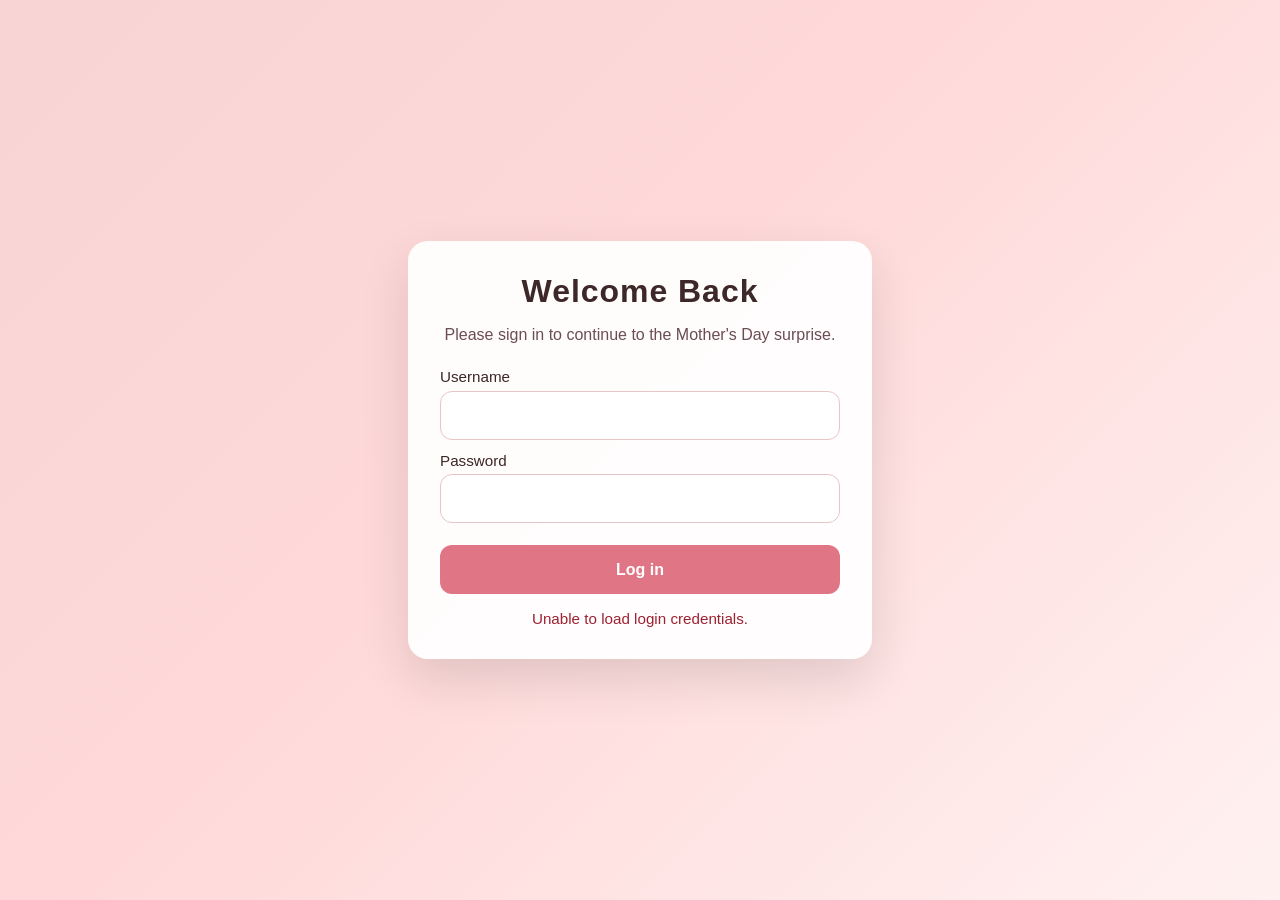
==== home.html @ 360e0157 "Commit 4" ====
<!DOCTYPE html>
<html lang="en">

<head>
  <meta charset="UTF-8" />
  <meta name="viewport" content="width=device-width, initial-scale=1.0" />
  <title>Happy Mother's Day 🌸</title>
  <link
    href="https://fonts.googleapis.com/css2?family=Playfair+Display:ital,wght@0,400;0,700;0,900;1,400;1,700&family=Crimson+Pro:ital,wght@0,300;0,400;0,600;1,300;1,400&display=swap"
    rel="stylesheet" />
  <link href="style.css" rel="stylesheet" />
  <script src="script.js" defer></script>
</head>

<body>

  <canvas id="petals"></canvas>

  <!-- ═══════ HERO ═══════ -->
  <section class="hero">
    <div class="bg-circle bc1"></div>
    <div class="bg-circle bc2"></div>

    <!-- Wreath SVG -->
    <svg class="wreath" viewBox="0 0 340 340" fill="none" xmlns="http://www.w3.org/2000/svg">
      <!-- ring of leaves -->
      <g opacity=".9">
        <ellipse cx="170" cy="26" rx="11" ry="24" fill="#7fa87f" transform="rotate(0 170 170)" />
        <ellipse cx="170" cy="26" rx="11" ry="24" fill="#96c496" transform="rotate(30 170 170)" />
        <ellipse cx="170" cy="26" rx="11" ry="24" fill="#7fa87f" transform="rotate(60 170 170)" />
        <ellipse cx="170" cy="26" rx="11" ry="24" fill="#96c496" transform="rotate(90 170 170)" />
        <ellipse cx="170" cy="26" rx="11" ry="24" fill="#7fa87f" transform="rotate(120 170 170)" />
        <ellipse cx="170" cy="26" rx="11" ry="24" fill="#96c496" transform="rotate(150 170 170)" />
        <ellipse cx="170" cy="26" rx="11" ry="24" fill="#7fa87f" transform="rotate(180 170 170)" />
        <ellipse cx="170" cy="26" rx="11" ry="24" fill="#96c496" transform="rotate(210 170 170)" />
        <ellipse cx="170" cy="26" rx="11" ry="24" fill="#7fa87f" transform="rotate(240 170 170)" />
        <ellipse cx="170" cy="26" rx="11" ry="24" fill="#96c496" transform="rotate(270 170 170)" />
        <ellipse cx="170" cy="26" rx="11" ry="24" fill="#7fa87f" transform="rotate(300 170 170)" />
        <ellipse cx="170" cy="26" rx="11" ry="24" fill="#96c496" transform="rotate(330 170 170)" />
      </g>
      <!-- top rose -->
      <g transform="translate(170,52)">
        <ellipse cx="0" cy="-15" rx="13" ry="20" fill="#f9d4d4" />
        <ellipse cx="0" cy="-15" rx="13" ry="20" fill="#f9d4d4" transform="rotate(60)" />
        <ellipse cx="0" cy="-15" rx="13" ry="20" fill="#f9d4d4" transform="rotate(120)" />
        <ellipse cx="0" cy="-15" rx="13" ry="20" fill="#f9d4d4" transform="rotate(180)" />
        <ellipse cx="0" cy="-15" rx="13" ry="20" fill="#f9d4d4" transform="rotate(240)" />
        <ellipse cx="0" cy="-15" rx="13" ry="20" fill="#f9d4d4" transform="rotate(300)" />
        <circle r="13" fill="#c9922a" />
        <circle r="6" fill="#d4b060" />
      </g>
      <!-- right rose -->
      <g transform="translate(288,170)">
        <ellipse cx="0" cy="-13" rx="11" ry="18" fill="#e07585" />
        <ellipse cx="0" cy="-13" rx="11" ry="18" fill="#e07585" transform="rotate(60)" />
        <ellipse cx="0" cy="-13" rx="11" ry="18" fill="#e07585" transform="rotate(120)" />
        <ellipse cx="0" cy="-13" rx="11" ry="18" fill="#e07585" transform="rotate(180)" />
        <ellipse cx="0" cy="-13" rx="11" ry="18" fill="#e07585" transform="rotate(240)" />
        <ellipse cx="0" cy="-13" rx="11" ry="18" fill="#e07585" transform="rotate(300)" />
        <circle r="11" fill="#fff" />
        <circle r="5" fill="#e07585" />
      </g>
      <!-- bottom gold flower -->
      <g transform="translate(170,286)">
        <ellipse cx="0" cy="-14" rx="11" ry="19" fill="#c9922a" />
        <ellipse cx="0" cy="-14" rx="11" ry="19" fill="#c9922a" transform="rotate(72)" />
        <ellipse cx="0" cy="-14" rx="11" ry="19" fill="#c9922a" transform="rotate(144)" />
        <ellipse cx="0" cy="-14" rx="11" ry="19" fill="#c9922a" transform="rotate(216)" />
        <ellipse cx="0" cy="-14" rx="11" ry="19" fill="#c9922a" transform="rotate(288)" />
        <circle r="11" fill="#f9d4d4" />
        <circle r="5" fill="#c9922a" />
      </g>
      <!-- left deep rose -->
      <g transform="translate(52,170)">
        <ellipse cx="0" cy="-12" rx="10" ry="17" fill="#b84059" />
        <ellipse cx="0" cy="-12" rx="10" ry="17" fill="#b84059" transform="rotate(60)" />
        <ellipse cx="0" cy="-12" rx="10" ry="17" fill="#b84059" transform="rotate(120)" />
        <ellipse cx="0" cy="-12" rx="10" ry="17" fill="#b84059" transform="rotate(180)" />
        <ellipse cx="0" cy="-12" rx="10" ry="17" fill="#b84059" transform="rotate(240)" />
        <ellipse cx="0" cy="-12" rx="10" ry="17" fill="#b84059" transform="rotate(300)" />
        <circle r="10" fill="#c9922a" />
      </g>
      <!-- ribbon -->
      <path d="M152 296 Q170 310 188 296" stroke="#e07585" stroke-width="3.5" fill="none" stroke-linecap="round" />
      <path d="M158 296 Q148 316 136 320" stroke="#e07585" stroke-width="3" fill="none" stroke-linecap="round" />
      <path d="M182 296 Q192 316 204 320" stroke="#e07585" stroke-width="3" fill="none" stroke-linecap="round" />
    </svg>

    <div class="hero-eyebrow">With all my heart 💕 I wish you a</div>
    <h1 class="hero-title">Happy<br /><em>Mother's Day</em></h1>
    <div class="hero-name">To My Beautiful Wife <em class="sec-title">Manisha💖</em></div>
    <p class="hero-sub">Every single day you amaze me. Today, the whole world celebrates their Mother. <em> But I
        celebrate you.</em> You're the most
      wonderful mum and the love of my life. ✨</p>
    <!-- <p class="hero-sub">Click on the below button for some hearts and flowers!</p> -->
    <div class="balloon-btn hero-sub" onclick="launchConfetti(this)">
      <div class="balloon">💝</div>
    </div>
    <div class="balloon-label hero-sub">Burst the Heart Balloon for some surprises!</div>

    <!-- <button class="hero-cta" onclick="launchConfetti(this)">💕🌸✨💛🌷💖🌺🩷</button> -->
    <div class="scroll-nudge">scroll to explore<div class="chevron"></div>
    </div>
  </section>

  <div class="petal-divider">✿ ✾ ✿ ✾ ✿</div>

  <!-- ═══════ FLIP CARDS ═══════ -->
  <section class="section reveal">
    <div class="sec-label">Flippping Surprises</div>
    <h2 class="sec-title">Our Small Moments <br /> <em>Together As a family</em></h2>
    <p class="sec-desc">Flip each card to reveal a surprise 💌</p>
    <div class="cards-grid" id="cards-grid"></div>
  </section>

  <div class="petal-divider">✿ ✾ ✿ ✾ ✿</div>

  <!-- ═══════ MEMORY JAR ═══════ -->
  <section class="section reveal jar-section">
    <div class="sec-label">Our treasure chest</div>
    <h2 class="sec-title">A Jar Full of <em>Memories</em></h2>
    <p class="sec-desc">Every tap opens a secret memory we share. Keep going — there are 14 suprises inside! 🫙</p>
    <div class="jar-wrap">
      <svg class="jar-svg" id="jar" viewBox="0 0 160 200" xmlns="http://www.w3.org/2000/svg" onclick="openMemory()">
        <rect x="54" y="18" width="52" height="14" rx="5" fill="#d4a040" />
        <rect x="42" y="30" width="76" height="16" rx="6" fill="#c9922a" />
        <path d="M38 46 Q30 82 30 124 Q30 174 80 174 Q130 174 130 124 Q130 82 122 46Z" fill="#fff9f0" stroke="#f9d4d4"
          stroke-width="2.5" />
        <ellipse cx="56" cy="94" rx="6" ry="18" fill="rgba(255,255,255,.5)" transform="rotate(-15 56 94)" />
        <rect x="55" y="100" width="22" height="8" rx="3" fill="#f9d4d4" transform="rotate(-6 55 100)" />
        <rect x="60" y="114" width="20" height="8" rx="3" fill="#e07585" transform="rotate(5 60 114)" />
        <rect x="78" y="104" width="18" height="8" rx="3" fill="#c9922a" transform="rotate(-3 78 104)" />
        <rect x="68" y="120" width="20" height="8" rx="3" fill="#b84059" transform="rotate(8 68 120)" />
        <text x="68" y="76" font-size="14" opacity=".75">💕</text>
        <text x="90" y="144" font-size="12" opacity=".6">💛</text>
      </svg>
      <span class="jar-lbl">Tap the jar 🫙</span>
    </div>
  </section>

  <!-- Memory popup -->
  <div class="popup-overlay" id="popup" onclick="closePopup(event)">
    <div class="popup-card" id="back-img">
      <span class="p-num" id="p-num">Memory</span>
      <button class="popup-close" onclick="closePopup({force:true})">&nbsp;✕</button>
      <!-- <div class="p-emoji" id="p-emoji">💕</div>
      <p class="p-text" id="p-text">Loading…</p> -->
    </div>
  </div>

  <div class="petal-divider">✿ ✾ ✿ ✾ ✿</div>

  <!-- ═══════ Carousel ═══════ -->
  <div class="carousel-section section reveal">
    <div class="sec-label">Beautiful moments</div>
    <h2 class="sec-title">Celebrating <em>Motherhood</em></h2>
    <p class="sec-desc">Every picture tells a story 📸</p>

    <div class="carousel-group">

      <div class="carousel">
        <div class="carousel-track" id="carousel-track1">
          <div class="carousel-slide">
            <img src="pri/them/1 (1).jpg" alt="Memory 1" />
          </div>
          <div class="carousel-slide">
            <img src="pri/them/1 (2).jpg" alt="Memory 2" />
          </div>
          <div class="carousel-slide">
            <img src="pri/them/1 (3).jpg" alt="Memory 3" />
          </div>
          <div class="carousel-slide">
            <img src="pri/them/1 (4).jpg" alt="Memory 4" />
          </div>
          <div class="carousel-slide">
            <img src="pri/them/1 (5).jpg" alt="Memory 5" />
          </div>
          <div class="carousel-slide">
            <img src="pri/them/1 (6).jpg" alt="Memory 6" />
          </div>
          <div class="carousel-slide">
            <img src="pri/them/1 (7).jpg" alt="Memory 7" />
          </div>
          <div class="carousel-slide">
            <img src="pri/them/1 (8).jpg" alt="Memory 8" />
          </div>
          <div class="carousel-slide">
            <img src="pri/them/1 (9).jpg" alt="Memory 9" />
          </div>
          <div class="carousel-slide">
            <img src="pri/them/1 (10).jpg" alt="Memory 10" />
          </div>
        </div>

        <!-- Arrows -->
        <button class="car-btn car-prev" onclick="moveCarousel1(-1)">&#10094;</button>
        <button class="car-btn car-next" onclick="moveCarousel1(1)">&#10095;</button>

        <!-- Dots -->
        <div class="car-dots" id="car-dots1"></div>
      </div>

      <div class="carousel">
        <div class="carousel-track" id="carousel-track2">
          <div class="carousel-slide">
            <img src="pri/them/1 (11).jpg" alt="Memory 1" />
          </div>
          <div class="carousel-slide">
            <img src="pri/them/1 (12).jpg" alt="Memory 2" />
          </div>
          <div class="carousel-slide">
            <img src="pri/them/1 (13).jpg" alt="Memory 3" />
          </div>
          <div class="carousel-slide">
            <img src="pri/them/1 (14).jpg" alt="Memory 4" />
          </div>
          <div class="carousel-slide">
            <img src="pri/them/1 (15).jpg" alt="Memory 5" />
          </div>
          <div class="carousel-slide">
            <img src="pri/them/1 (16).jpg" alt="Memory 6" />
          </div>
          <div class="carousel-slide">
            <img src="pri/them/1 (17).jpg" alt="Memory 7" />
          </div>
          <div class="carousel-slide">
            <img src="pri/them/1 (18).jpg" alt="Memory 8" />
          </div>
          <div class="carousel-slide">
            <img src="pri/them/1 (19).jpg" alt="Memory 9" />
          </div>
          <div class="carousel-slide">
            <img src="pri/them/1 (20).jpg" alt="Memory 10" />
          </div>
        </div>

        <!-- Arrows -->
        <button class="car-btn car-prev" onclick="moveCarousel2(-1)">&#10094;</button>
        <button class="car-btn car-next" onclick="moveCarousel2(1)">&#10095;</button>

        <!-- Dots -->
        <div class="car-dots" id="car-dots2"></div>
      </div>

      <div class="carousel">
        <div class="carousel-track" id="carousel-track3">
          <div class="carousel-slide">
            <img src="pri/them/1 (21).jpg" alt="Memory 1" />
          </div>
          <div class="carousel-slide">
            <img src="pri/them/1 (22).jpg" alt="Memory 2" />
          </div>
          <div class="carousel-slide">
            <img src="pri/them/1 (23).jpg" alt="Memory 3" />
          </div>
          <div class="carousel-slide">
            <img src="pri/them/1 (24).jpg" alt="Memory 4" />
          </div>
          <div class="carousel-slide">
            <img src="pri/them/1 (25).jpg" alt="Memory 5" />
          </div>
          <div class="carousel-slide">
            <img src="pri/them/1 (26).jpg" alt="Memory 6" />
          </div>
          <div class="carousel-slide">
            <img src="pri/them/1 (27).jpg" alt="Memory 7" />
          </div>
          <div class="carousel-slide">
            <img src="pri/them/1 (28).jpg" alt="Memory 8" />
          </div>
          <div class="carousel-slide">
            <img src="pri/them/1 (29).jpg" alt="Memory 9" />
          </div>
          <div class="carousel-slide">
            <img src="pri/them/1 (30).jpg" alt="Memory 10" />
          </div>
        </div>

        <!-- Arrows -->
        <button class="car-btn car-prev" onclick="moveCarousel3(-1)">&#10094;</button>
        <button class="car-btn car-next" onclick="moveCarousel3(1)">&#10095;</button>

        <!-- Dots -->
        <div class="car-dots" id="car-dots3"></div>
      </div>
    </div>

  </div>

  <div class="petal-divider">✿ ✾ ✿ ✾ ✿</div>

  <!-- ═══════ VIDEO ═══════ -->
  <section class="section reveal">
    <div class="sec-label">A special surprise</div>
    <h2 class="sec-title">Cutest Memories <em>Altogether</em></h2>
    <p class="sec-desc">Special Moments playback 🎞️</p>

    <div class="video-shell has-video" id="video-shell" ondragover="onDragOver(event)" ondragleave="onDragLeave(event)"
      ondrop="onDrop(event)">
      <div class="video-player-wrap" id="vid-player">
        <video id="mem-video" controls src="pri/memory.MOV"></video>
      </div>
    </div>
  </section>

  <div class="petal-divider">✿ ✾ ✿ ✾ ✿</div>

  <!-- ═══════ LETTER ═══════ -->
  <section class="section reveal">
    <div class="sec-label">From Our heart</div>
    <h2 class="sec-title">A Letter <em>Just for You</em></h2>
    <div class="letter-box">
      <p class="letter-text" id="letter-text"></p>
      <div class="letter-sig letter-text">
        <span>Always &amp; forever yours,</span>
        Roshan💍 &amp; Nila 💖
      </div>
    </div>
  </section>

  <div class="petal-divider">✿ ✾ ✿ ✾ ✿</div>
  <!-- ═══════ FINALE ═══════ -->
  <div class="finale reveal">
    <div class="sec-label">From Roshan💍 &amp; Nila 💖</div>
    <h2 class="finale-title">We Love You! 🌷</h2>
    <p class="finale-sub">Click the below image for some more Hearts💖 &amp; Flowers🌸</p>
    <button class="big-btn confetti-btn" onclick="launchConfetti(this)"></button>
    <div class="finale-hearts"><span>💕</span><span>❤️</span><span>💕</span></div>

  </div>



  <footer>Made by Roshan with ❤️ just for you · Happy Mother's Day Manisha 💕</footer>


</body>

</html>
---- style.css ----
*,
*::before,
*::after {
    box-sizing: border-box;
    margin: 0;
    padding: 0
}

:root {
    --cream: #fdf6ee;
    --blush: #f9d4d4;
    --rose: #e07585;
    --deep: #b84059;
    --gold: #c9922a;
    --sage: #7fa87f;
    --text: #3a2020;
    --muted: #a07070;
}

html {
    scroll-behavior: smooth
}

body {
    font-family: 'Crimson Pro', serif;
    background: var(--cream);
    color: var(--text);
    overflow-x: hidden
}

::-webkit-scrollbar {
    width: 6px
}

::-webkit-scrollbar-track {
    background: var(--cream)
}

::-webkit-scrollbar-thumb {
    background: var(--blush);
    border-radius: 3px
}

/* CANVAS */
#petals {
    position: fixed;
    inset: 0;
    pointer-events: none;
    z-index: 0
}

/* ── HERO ── */
.hero {
    position: relative;
    min-height: 100vh;
    display: flex;
    flex-direction: column;
    align-items: center;
    justify-content: center;
    text-align: center;
    padding: 40px 24px 60px;
    z-index: 1;
    overflow: hidden;
}

.bg-circle {
    position: absolute;
    border-radius: 50%;
    pointer-events: none;
    background: radial-gradient(circle, var(--blush) 0%, transparent 70%);
    opacity: .35;
}

.bc1 {
    width: 600px;
    height: 600px;
    top: -180px;
    left: -200px
}

.bc2 {
    width: 420px;
    height: 420px;
    bottom: -140px;
    right: -160px
}

.wreath {
    width: clamp(220px, 40vw, 360px);
    margin-bottom: 20px;
    animation: float 5s ease-in-out infinite;
    opacity: 0;
    animation: float 5s ease-in-out infinite, fadeUp .9s ease .1s forwards;
}

@keyframes float {

    0%,
    100% {
        transform: translateY(0) rotate(-1deg)
    }

    50% {
        transform: translateY(-14px) rotate(1deg)
    }
}

.hero-eyebrow {
    font-family: 'Playfair Display', serif;
    font-style: italic;
    font-size: 18px;
    color: var(--gold);
    letter-spacing: 3px;
    margin-bottom: 14px;
    opacity: 0;
    animation: fadeUp .9s ease .35s forwards;
}

.hero-title {
    font-family: 'Playfair Display', serif;
    font-size: clamp(50px, 10vw, 100px);
    font-weight: 900;
    line-height: 1;
    color: var(--deep);
    opacity: 0;
    animation: fadeUp .9s ease .6s forwards;
}

.hero-title em {
    display: block;
    font-style: italic;
    font-weight: 400;
    color: var(--rose)
}

.hero-name {
    margin-top: 18px;
    font-family: 'Playfair Display', serif;
    font-style: italic;
    font-size: clamp(22px, 4vw, 40px);
    color: var(--gold);
    opacity: 0;
    animation: fadeUp .9s ease .85s forwards;
}

.hero-sub {
    margin-top: 20px;
    max-width: 460px;
    font-size: clamp(16px, 2.3vw, 20px);
    color: var(--muted);
    line-height: 1.75;
    opacity: 0;
    animation: fadeUp .9s ease 1.1s forwards;
}

.hero-cta {
    margin-top: 36px;
    padding: 15px 42px;
    border-radius: 50px;
    border: none;
    background: linear-gradient(135deg, var(--rose), var(--deep));
    color: #fff;
    font-family: 'Playfair Display', serif;
    font-size: 18px;
    cursor: pointer;
    box-shadow: 0 8px 30px rgba(184, 64, 89, .38);
    transition: transform .2s, box-shadow .2s;
    opacity: 0;
    animation: fadeUp .9s ease 1.35s forwards;
    position: relative;
    overflow: hidden;
}

.hero-cta::before {
    content: '';
    position: absolute;
    inset: 0;
    background: rgba(255, 255, 255, .13);
    opacity: 0;
    transition: opacity .2s
}

.hero-cta:hover {
    transform: translateY(-3px) scale(1.03);
    box-shadow: 0 14px 40px rgba(184, 64, 89, .48)
}

.hero-cta:hover::before {
    opacity: 1
}

.hero-cta:active {
    transform: scale(.97)
}

.scroll-nudge {
    margin-top: 52px;
    display: flex;
    flex-direction: column;
    align-items: center;
    gap: 6px;
    font-size: 11px;
    letter-spacing: 2px;
    text-transform: uppercase;
    color: var(--muted);
    opacity: 0;
    animation: fadeUp .9s ease 1.6s forwards;
}

.chevron {
    width: 20px;
    height: 20px;
    border-right: 2px solid var(--rose);
    border-bottom: 2px solid var(--rose);
    transform: rotate(45deg);
    animation: bob 1.5s ease-in-out infinite
}

@keyframes bob {

    0%,
    100% {
        transform: rotate(45deg) translateY(0)
    }

    50% {
        transform: rotate(45deg) translateY(7px)
    }
}

/* ── BALLOON BUTTON ── */
.balloon-btn {
    display: inline-flex;
    flex-direction: column;
    align-items: center;
    cursor: none;
    user-select: none;
    margin-top: 36px;
    position: relative;
}

/* Needle cursor on hover */

.balloon {
    font-size: 200px;
    line-height: 1;
    animation: balloonFloat 2.8s ease-in-out infinite;
    transition: transform 0.15s ease;
    filter: drop-shadow(0 8px 18px rgba(184, 64, 89, 0.25));
}

.balloon-btn:hover .balloon {
    animation: balloonWiggle 0.3s ease-in-out infinite;
    filter: drop-shadow(0 10px 24px rgba(184, 64, 89, 0.4));
}

/* Pop on click */
.balloon-btn:active .balloon {
    transform: scale(0);
    transition: transform 0.08s ease;
}

.balloon-label {
    margin-top: 6px;
    font-family: 'Playfair Display', serif;
    font-style: italic;
    font-size: 15px;
    color: var(--muted);
    letter-spacing: 0.5px;
    transition: color 0.2s;
}

.balloon-btn:hover .balloon-label {
    color: var(--rose);
}

@keyframes balloonFloat {

    0%,
    100% {
        transform: translateY(0) rotate(-2deg);
    }

    50% {
        transform: translateY(-12px) rotate(2deg);
    }
}

@keyframes balloonWiggle {

    0%,
    100% {
        transform: rotate(-6deg) scale(1.05);
    }

    50% {
        transform: rotate(6deg) scale(1.08);
    }
}

@keyframes stringSwing {

    0%,
    100% {
        transform: rotate(-3deg);
        transform-origin: top center;
    }

    50% {
        transform: rotate(3deg);
        transform-origin: top center;
    }
}

/* ── SHARED SECTION ── */
.section {
    position: relative;
    z-index: 1;
    max-width: 940px;
    margin: 0 auto;
    padding: 80px 24px
}

.sec-label {
    font-size: 11px;
    letter-spacing: 3px;
    text-transform: uppercase;
    color: var(--gold);
    text-align: center;
    margin-bottom: 10px
}

.sec-title {
    font-family: 'Playfair Display', serif;
    font-size: clamp(30px, 5.5vw, 54px);
    font-weight: 700;
    color: var(--deep);
    text-align: center;
    line-height: 1.1;
    margin-bottom: 12px
}

.sec-title em {
    font-style: italic;
    color: var(--rose)
}

.sec-desc {
    text-align: center;
    font-size: 18px;
    color: var(--muted);
    max-width: 480px;
    margin: 0 auto 46px;
    line-height: 1.7
}

.petal-divider {
    text-align: center;
    font-size: 20px;
    letter-spacing: 10px;
    color: var(--rose);
    opacity: .5;
    padding: 4px 0;
    z-index: 1;
    position: relative
}

/* ── FLIP CARDS ── */
.cards-grid {
    display: grid;
    grid-template-columns: repeat(auto-fill, minmax(175px, 1fr));
    gap: 18px
}

.flip-card {
    height: 210px;
    perspective: 900px;
    cursor: pointer
}

.flip-inner {
    width: 100%;
    height: 100%;
    position: relative;
    transform-style: preserve-3d;
    transition: transform .6s cubic-bezier(.4, .2, .2, 1)
}

.flip-card.flipped .flip-inner {
    transform: rotateY(180deg)
}

.flip-front,
.flip-back {
    position: absolute;
    inset: 0;
    border-radius: 20px;
    backface-visibility: hidden;
    display: flex;
    flex-direction: column;
    align-items: center;
    justify-content: center;
    padding: 18px 14px;
    text-align: center
}

.flip-front {
    background: linear-gradient(150deg, #fff, #fef0f2);
    border: 1.5px solid var(--blush);
    box-shadow: 0 4px 22px rgba(184, 64, 89, .07)
}

.flip-front .f-num {
    font-family: 'Playfair Display', serif;
    font-size: 40px;
    font-weight: 900;
    color: var(--blush);
    line-height: 1;
    margin-bottom: 6px
}

.flip-front .f-emoji {
    font-size: 30px
}

.flip-front .f-hint {
    margin-top: 10px;
    font-size: 11px;
    letter-spacing: 1.5px;
    text-transform: uppercase;
    color: var(--muted)
}

.flip-back {
    background: linear-gradient(145deg, var(--rose), var(--deep));
    transform: rotateY(180deg)
}

.flip-back p {
    color: #fff;
    font-family: 'Playfair Display', serif;
    font-style: italic;
    font-size: clamp(14px, 1.8vw, 15px);
    line-height: 1.5;
}

.flip-back {
    transform: rotateY(180deg);
    height: 100%;
    background-position: top;
    position: relative;
    background-size: cover;
    /* animation: bgPulse 6s ease-in-out infinite; */
}

.flip-card:nth-child(1) .flip-back {
    background-image: url('pri/family/1.jpg');
    background-position: center;
}

.flip-card:nth-child(2) .flip-back {
    background-image: url('pri/family/2.jpg');
    background-position: center;
}

.flip-card:nth-child(3) .flip-back {
    background-image: url('pri/family/3.jpg');
    background-position: bottom;
}

.flip-card:nth-child(4) .flip-back {
    background-image: url('pri/family/4.jpg');
}

.flip-card:nth-child(5) .flip-back {
    background-image: url('pri/family/5.jpg');
}

.flip-card:nth-child(6) .flip-back {
    background-image: url('pri/family/6.jpg');
}

.flip-card:nth-child(7) .flip-back {
    background-image: url('pri/family/7.jpg');
}

.flip-card:nth-child(8) .flip-back {
    background-image: url('pri/family/8.jpg');
}

@keyframes bgPulse {

    0%,
    100% {
        background-size: 110%;
    }

    50% {
        background-size: 130%;
    }
}


/* Dark overlay on top of image */
.flip-back::before {
    content: '';
    position: absolute;
    inset: 0;
    background: rgba(184, 64, 89, 0.3);
    /* rose tint over image */
    border-radius: 20px;
}

/* Keep text above the overlay */
.flip-back p {
    position: relative;
    z-index: 1;
}



/* ── MEMORY JAR ── */
.jar-section {
    text-align: center
}

.jar-wrap {
    display: inline-flex;
    flex-direction: column;
    align-items: center;
    gap: 10px;
    margin-bottom: 24px
}

.jar-svg {
    width: 170px;
    cursor: pointer;
    transition: transform .25s;
    filter: drop-shadow(0 8px 22px rgba(184, 64, 89, .2))
}

.jar-svg:hover {
    transform: scale(1.07) rotate(-2deg)
}

.jar-svg:active {
    transform: scale(.96)
}

.jar-lbl {
    font-size: 13px;
    letter-spacing: 1.5px;
    text-transform: uppercase;
    color: var(--muted)
}

/* popup */
.popup-overlay {
    position: fixed;
    inset: 0;
    z-index: 300;
    background: rgba(58, 32, 32, .5);
    backdrop-filter: blur(7px);
    display: flex;
    align-items: center;
    justify-content: center;
    opacity: 0;
    pointer-events: none;
    transition: opacity .3s
}

.popup-overlay.show {
    opacity: 1;
    pointer-events: all
}

.popup-card {
    background: linear-gradient(160deg, #fffdf8, #fff4ec);
    border-radius: 24px;
    padding: 42px 38px 34px;
    max-width: 400px;
    width: 90%;
    height: 90%;
    text-align: center;
    box-shadow: 0 24px 80px rgba(184, 64, 89, .25);
    border: 1.5px solid var(--blush);
    position: relative;
    transform: scale(.82) translateY(24px);
    transition: transform .4s cubic-bezier(.3, 1.3, .4, 1);
    background-size: cover;
    background-position: center;
}

.popup-overlay.show .popup-card {
    transform: scale(1) translateY(0)
}

.popup-card .p-num {
    position: absolute;
    top: 16px;
    left: 20px;
    letter-spacing: 1.5px;
    text-transform: uppercase;
    color: #fff;
}

.popup-card .p-emoji {
    font-size: 54px;
    margin-bottom: 14px
}

.popup-card .p-text {
    font-family: 'Playfair Display', serif;
    font-style: italic;
    font-size: clamp(17px, 3vw, 21px);
    line-height: 1.65;
    color: var(--text)
}

.popup-close {
    margin: 10px;
    padding: 5px 10px;
    border-radius: 50px;
    position: absolute;
    border: none;
    top: 0;
    right: 0;
    background: var(--rose);
    color: #fff;
    font-family: 'Playfair Display', serif;
    font-size: 16px;
    cursor: pointer;
    transition: background .2s, transform .2s;
}

.popup-close:hover {
    background: var(--deep);
    transform: scale(1.04)
}

/* ── VIDEO ── */
.video-shell {
    max-width: 720px;
    margin: 0 auto;
    border-radius: 26px;
    overflow: hidden;
    border: 2.5px dashed var(--blush);
    background: #fff9f6;
    box-shadow: 0 16px 64px rgba(184, 64, 89, .14);
    transition: border-color .3s
}

.video-shell:hover,
.video-shell.drag-over {
    border-color: var(--rose)
}

.video-shell.has-video {
    border-style: solid;
    border-color: var(--rose)
}

.video-drop {
    display: none;
    aspect-ratio: 16/9;
    flex-direction: column;
    align-items: center;
    justify-content: center;
    gap: 10px;
    padding: 28px;
    text-align: center;
    cursor: pointer
}

.video-drop .vd-icon {
    font-size: 66px;
    transition: transform .3s
}

.video-shell:hover .vd-icon {
    transform: scale(1.1) rotate(-5deg)
}

.video-drop .vd-title {
    font-family: 'Playfair Display', serif;
    font-size: clamp(18px, 3vw, 26px);
    color: var(--deep)
}

.video-drop .vd-sub {
    font-size: 15px;
    color: var(--muted);
    max-width: 310px;
    line-height: 1.55
}

.video-drop .vd-btn {
    margin-top: 6px;
    padding: 11px 32px;
    border-radius: 50px;
    border: 2px solid var(--rose);
    background: transparent;
    color: var(--rose);
    font-family: 'Playfair Display', serif;
    font-size: 16px;
    cursor: pointer;
    transition: all .2s
}

.video-drop .vd-btn:hover {
    background: var(--rose);
    color: #fff;
    transform: scale(1.04)
}

#vid-input {
    display: none
}

.video-player-wrap {
    aspect-ratio: 16/9;
    background: #000;
    position: relative
}

.video-player-wrap video {
    width: 100%;
    height: 100%;
    object-fit: contain
}

.change-vid-btn {
    position: absolute;
    bottom: 14px;
    right: 14px;
    padding: 7px 16px;
    border-radius: 50px;
    border: none;
    background: rgba(255, 255, 255, .88);
    font-family: 'Crimson Pro', serif;
    font-size: 14px;
    cursor: pointer;
    color: var(--text);
    transition: background .2s
}

.change-vid-btn:hover {
    background: #fff
}

/* ── LETTER ── */
.letter-box {
    background: #fff;
    border-radius: 26px;
    padding: clamp(28px, 6vw, 60px);
    box-shadow: 0 10px 56px rgba(184, 64, 89, .10);
    border: 1.5px solid var(--blush);
    position: relative;
    overflow: hidden;
    background-image: url('pri/Papa.jpg');
}

.letter-box::before {
    content: ' ';
    position: absolute;
    top: 0;
    left: 0;
    font-size: 170px;
    font-family: Georgia, serif;
    color: var(--blush);
    line-height: 1;
    opacity: .5;
    pointer-events: none;
    display: block;
    width: 100%;
    height: 100%;
    background-color: black;
}

.letter-text {
    font-family: 'Playfair Display', serif;
    font-style: italic;
    font-size: clamp(18px, 2.6vw, 26px);
    line-height: 1.85;
    color: white;
    position: relative;
    z-index: 1;
    min-height: 120px
}

.letter-sig {
    margin-top: 30px;
    text-align: right;
    font-family: 'Playfair Display', serif;
    font-size: clamp(17px, 2.3vw, 23px);
    color: var(--rose)
}

.letter-sig span {
    display: block;
    font-size: 13px;
    letter-spacing: 2px;
    text-transform: uppercase;
    color: white;
    font-style: normal;
    margin-bottom: 4px
}

/* ── FINALE ── */
.finale {
    position: relative;
    z-index: 1;
    text-align: center;
    padding: 80px 24px 110px
}

.finale-title {
    font-family: 'Playfair Display', serif;
    font-size: clamp(36px, 7vw, 76px);
    font-weight: 900;
    color: var(--deep);
    margin-bottom: 10px
}

.finale-sub {
    font-size: clamp(17px, 2.5vw, 22px);
    color: var(--muted);
    margin-bottom: 40px
}

.finale-hearts {
    display: flex;
    align-items: center;
    justify-content: center;
    gap: 10px;
    flex-wrap: wrap
}

.finale-hearts span {
    font-size: clamp(28px, 5vw, 50px);
    display: inline-block;
    animation: hb 1.4s ease-in-out infinite
}

.finale-hearts span:nth-child(2) {
    animation-delay: .2s;
    font-size: clamp(38px, 7vw, 64px)
}

.finale-hearts span:nth-child(3) {
    animation-delay: .4s
}

@keyframes hb {

    0%,
    100% {
        transform: scale(1)
    }

    50% {
        transform: scale(1.2)
    }
}

.confetti-btn{
    background-image: url('pri/AppaPapa.jpg');
    width: 100%;
    height: 160px;
}

.big-btn {
    display: inline-block;
    margin-top: 38px;
    padding: 18px 52px;
    border-radius: 60px;
    border: none;
    /* background: linear-gradient(135deg, var(--rose), var(--deep)); */
    color: #fff;
    font-family: 'Playfair Display', serif;
    font-size: clamp(17px, 3vw, 23px);
    cursor: pointer;
    box-shadow: 0 10px 38px rgba(184, 64, 89, .42);
    transition: transform .25s, box-shadow .25s;
    position: relative;
    overflow: hidden
}

.big-btn::before {
    content: '';
    position: absolute;
    inset: 0;
    background: radial-gradient(circle at 60% 40%, rgba(255, 255, 255, .22), transparent 70%)
}

.big-btn:hover {
    transform: translateY(-4px) scale(1.04);
    box-shadow: 0 18px 54px rgba(184, 64, 89, .52)
}

.big-btn:active {
    transform: scale(.97)
}

footer {
    position: relative;
    z-index: 1;
    text-align: center;
    padding: 22px;
    font-size: 13px;
    color: var(--muted);
    letter-spacing: 1px;
    border-top: 1px solid var(--blush)
}

/* ── CONFETTI ── */
.cpx {
    position: fixed;
    pointer-events: none;
    z-index: 999;
    animation: cfFall var(--dur, 2s) ease-out var(--del, 0s) forwards
}

/* @keyframes cfFall {
    0% {
        transform: translate(0, 0) rotate(0deg);
        opacity: 1
    }

    100% {
        transform: translate(var(--tx, 0px), 110vh) rotate(720deg);
        opacity: 0
    }
} */
/* 
@keyframes cfFall {
  0%   { transform: translate(0, 0) rotate(0deg); opacity: 1; }
  50%  { opacity: 1; }
  100% { transform: translate(var(--tx, 0px), 110vh) rotate(360deg); opacity: 0; }
} */

@keyframes cfFall {
    0% {
        transform: translate(0, 0) rotate(0deg);
        opacity: 1;
    }

    20% {
        transform: translate(calc(var(--tx) * 0.3), 20vh) rotate(90deg);
        opacity: 1;
    }

    40% {
        transform: translate(calc(var(--tx) * -0.2), 40vh) rotate(180deg);
        opacity: 1;
    }

    60% {
        transform: translate(calc(var(--tx) * 0.6), 60vh) rotate(270deg);
        opacity: 1;
    }

    80% {
        transform: translate(calc(var(--tx) * 0.2), 80vh) rotate(320deg);
        opacity: 0.6;
    }

    100% {
        transform: translate(var(--tx), 110vh) rotate(420deg);
        opacity: 0;
    }
}

/* Replace your existing @keyframes cfFall */
@keyframes cfBurst {
    0% {
        transform: translate(0, 0) scale(1) rotate(0deg);
        opacity: 1;
    }

    60% {
        opacity: 1;
    }

    100% {
        transform: translate(var(--tx), var(--ty)) scale(0.4) rotate(var(--rot));
        opacity: 0;
    }
}

/* ── UTIL ── */
@keyframes fadeUp {
    from {
        opacity: 0;
        transform: translateY(26px)
    }

    to {
        opacity: 1;
        transform: translateY(0)
    }
}

.reveal {
    opacity: 0;
    transform: translateY(30px);
    transition: opacity .8s ease, transform .8s ease
}

.reveal.visible {
    opacity: 1;
    transform: none
}

@media(max-width:560px) {
    .cards-grid {
        grid-template-columns: 1fr 1fr
    }

    .flip-card {
        height: 180px
    }
}

* {
    cursor: none !important;
}

.cursor-heart {
    position: fixed;
    pointer-events: none;
    z-index: 99999;
    font-size: 22px;
    transform: translate(-50%, -50%);
    transition: transform 0.08s ease;
    line-height: 1;
}

.trail-heart {
    position: fixed;
    pointer-events: none;
    z-index: 99998;
    font-size: 14px;
    transform: translate(-50%, -50%);
    animation: trailFade 0.7s ease-out forwards;
    line-height: 1;
}

@keyframes trailFade {
    0% {
        opacity: 1;
        transform: translate(-50%, -50%) scale(1);
    }

    100% {
        opacity: 0;
        transform: translate(-50%, -120%) scale(0.3);
    }
}


/* Add to your style.css */
.carousel {
    position: relative;
    max-width: 300px;
    margin: 10px;
    border-radius: 24px;
    overflow: hidden;
    box-shadow: 0 16px 16px rgba(184, 64, 89, 0.5);
}

.carousel-track {
    display: flex;
    transition: transform 0.5s cubic-bezier(0.4, 0, 0.2, 1);
}

.carousel-slide {
    min-width: 100%;
    position: relative;
}

.carousel-slide img {
    width: 100%;
    height: 420px;
    object-fit: cover;
    display: block;
}

.slide-caption {
    position: absolute;
    bottom: 0;
    left: 0;
    right: 0;
    padding: 20px 24px;
    background: linear-gradient(to top, rgba(58, 32, 32, .75), transparent);
    color: #fff;
    font-family: 'Playfair Display', serif;
    font-style: italic;
    font-size: 20px;
    text-align: center;
}

.carousel-group {
    display: flex;
}

/* Arrows */
.car-btn {
    position: absolute;
    top: 50%;
    transform: translateY(-50%);
    background: rgba(255, 255, 255, .85);
    border: none;
    width: 44px;
    height: 44px;
    border-radius: 50%;
    font-size: 18px;
    cursor: pointer;
    color: var(--deep);
    box-shadow: 0 4px 16px rgba(0, 0, 0, .12);
    transition: background .2s, transform .2s;
    z-index: 10;
}

.car-btn:hover {
    background: #fff;
    transform: translateY(-50%) scale(1.1);
}

.car-prev {
    left: 14px;
}

.car-next {
    right: 14px;
}

/* Dots */
.car-dots {
    position: absolute;
    bottom: 14px;
    left: 50%;
    transform: translateX(-50%);
    display: flex;
    gap: 8px;
    z-index: 10;
}

.car-dot {
    width: 8px;
    height: 8px;
    border-radius: 50%;
    background: rgba(255, 255, 255, .5);
    border: none;
    cursor: pointer;
    transition: background .3s, transform .3s;
    padding: 0;
}

.car-dot.active {
    background: #fff;
    transform: scale(1.3);
}

@media (max-width: 560px) {

    .carousel-group {
        flex-direction: column;
    }
}
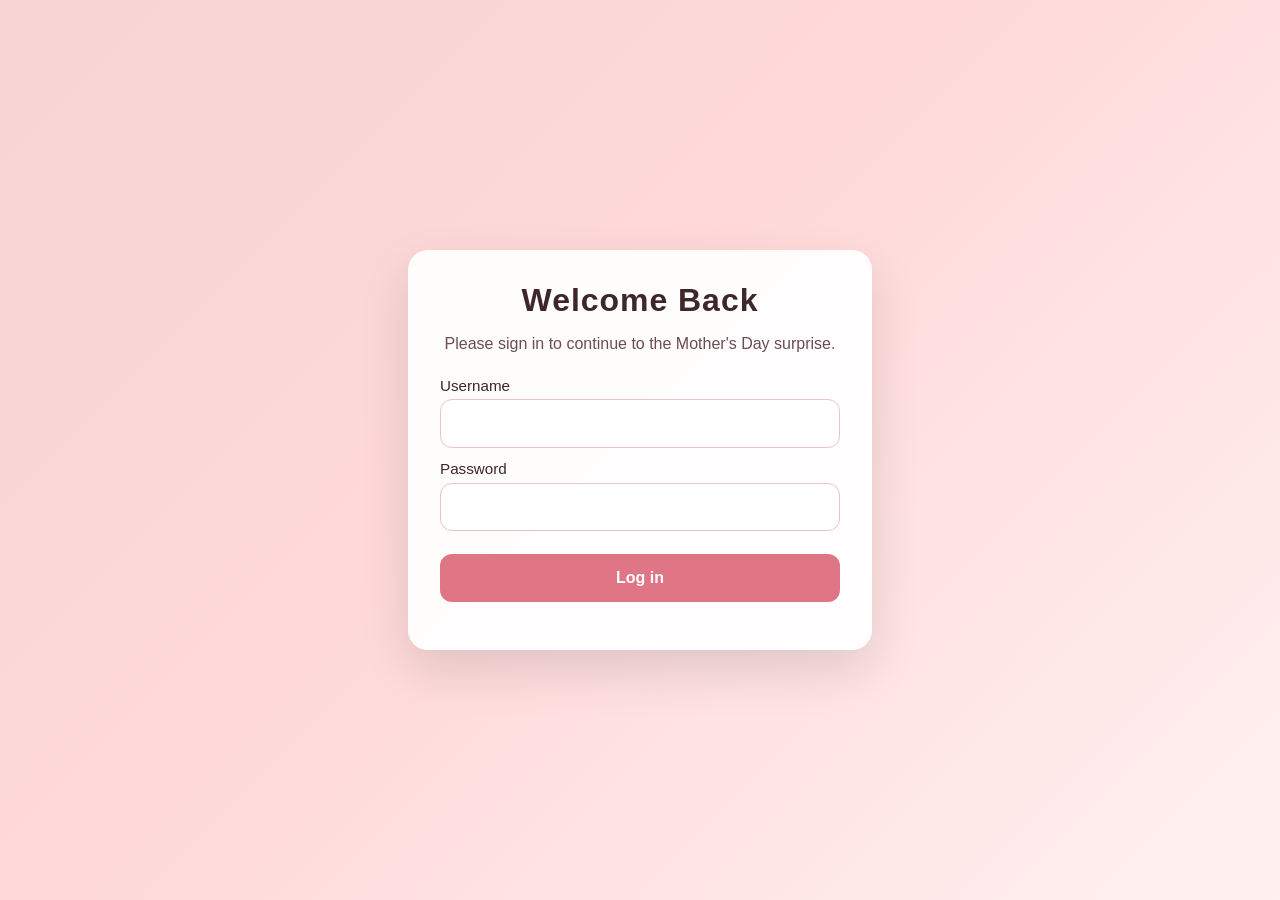
==== commit 87639115: "files3" ====
--- a/home.html
+++ b/home.html
@@ -298,7 +298,7 @@
     <div class="video-shell has-video" id="video-shell" ondragover="onDragOver(event)" ondragleave="onDragLeave(event)"
       ondrop="onDrop(event)">
       <div class="video-player-wrap" id="vid-player">
-        <video id="mem-video" controls src="pri/memory.MOV"></video>
+        <video id="mem-video" controls src="pri/memory.mov"></video>
       </div>
     </div>
   </section>
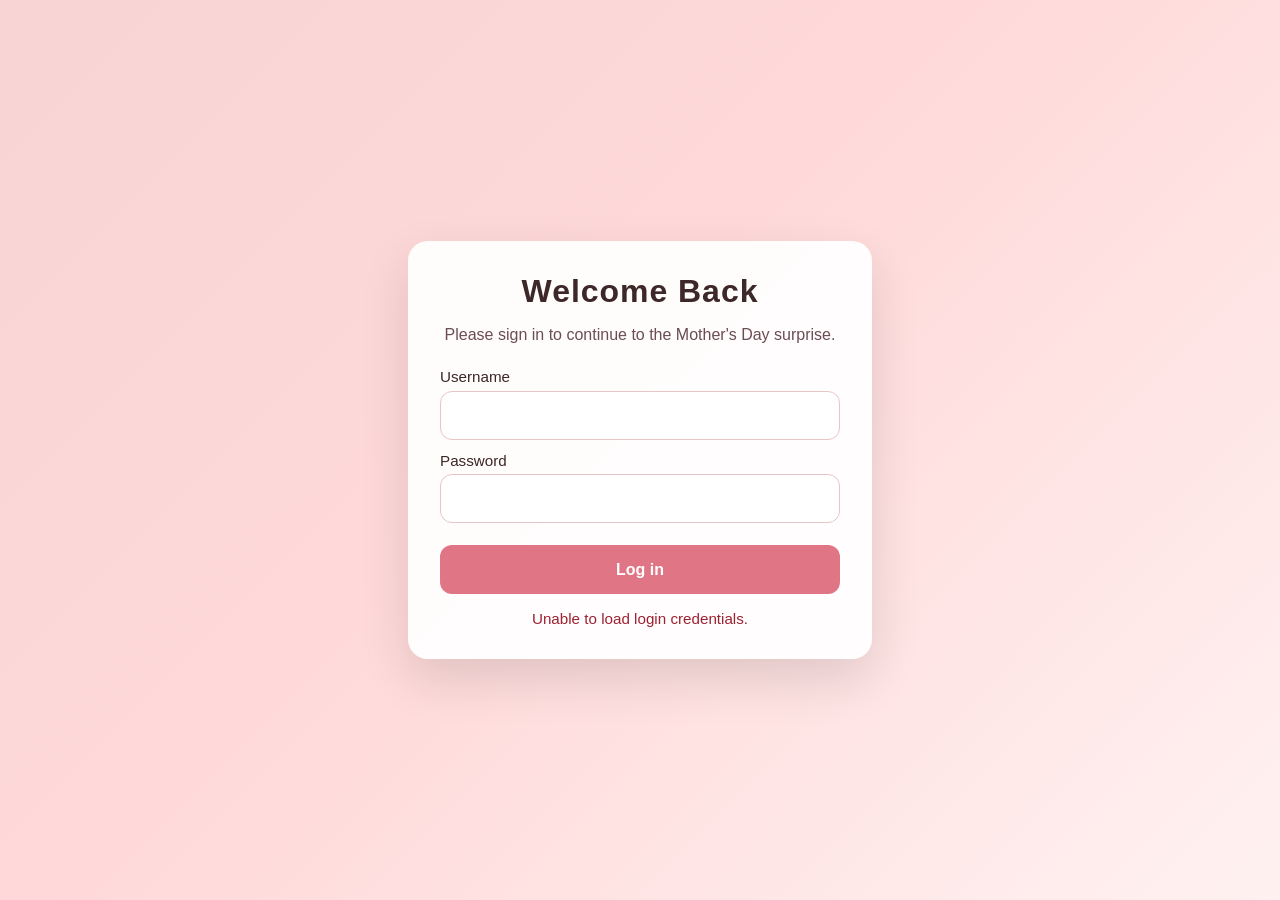
==== commit f673870c: "gtag" ====
--- a/home.html
+++ b/home.html
@@ -2,12 +2,22 @@
 <html lang="en">
 
 <head>
+  <!-- Google tag (gtag.js) -->
+  <script async src="https://www.googletagmanager.com/gtag/js?id=G-7NFP9LDZWH"></script>
+  <script>
+    window.dataLayer = window.dataLayer || [];
+    function gtag() { dataLayer.push(arguments); }
+    gtag('js', new Date());
+
+    gtag('config', 'G-7NFP9LDZWH');
+  </script>
   <meta charset="UTF-8" />
   <meta name="viewport" content="width=device-width, initial-scale=1.0" />
   <title>Happy Mother's Day 🌸</title>
   <link
     href="https://fonts.googleapis.com/css2?family=Playfair+Display:ital,wght@0,400;0,700;0,900;1,400;1,700&family=Crimson+Pro:ital,wght@0,300;0,400;0,600;1,300;1,400&display=swap"
     rel="stylesheet" />
+  <link type="image/png" sizes="16x16" rel="icon" href="pri/favicon.png">
   <link href="style.css" rel="stylesheet" />
   <script src="script.js" defer></script>
 </head>
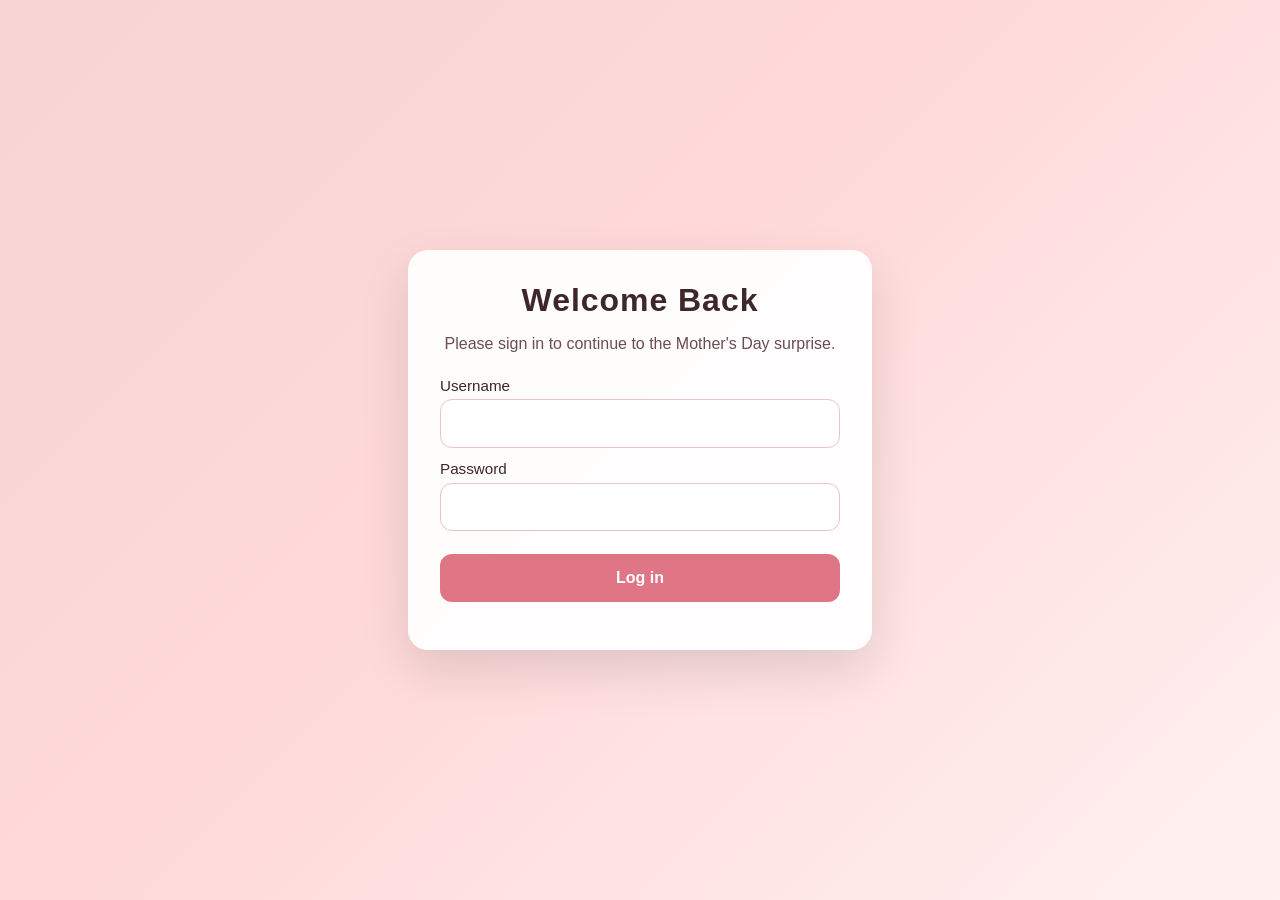
==== commit 02c08b01: "changes" ====
--- a/home.html
+++ b/home.html
@@ -12,6 +12,7 @@
     gtag('config', 'G-7NFP9LDZWH');
   </script>
   <meta charset="UTF-8" />
+  <meta name="robots" content="noindex,nofollow">
   <meta name="viewport" content="width=device-width, initial-scale=1.0" />
   <title>Happy Mother's Day 🌸</title>
   <link
